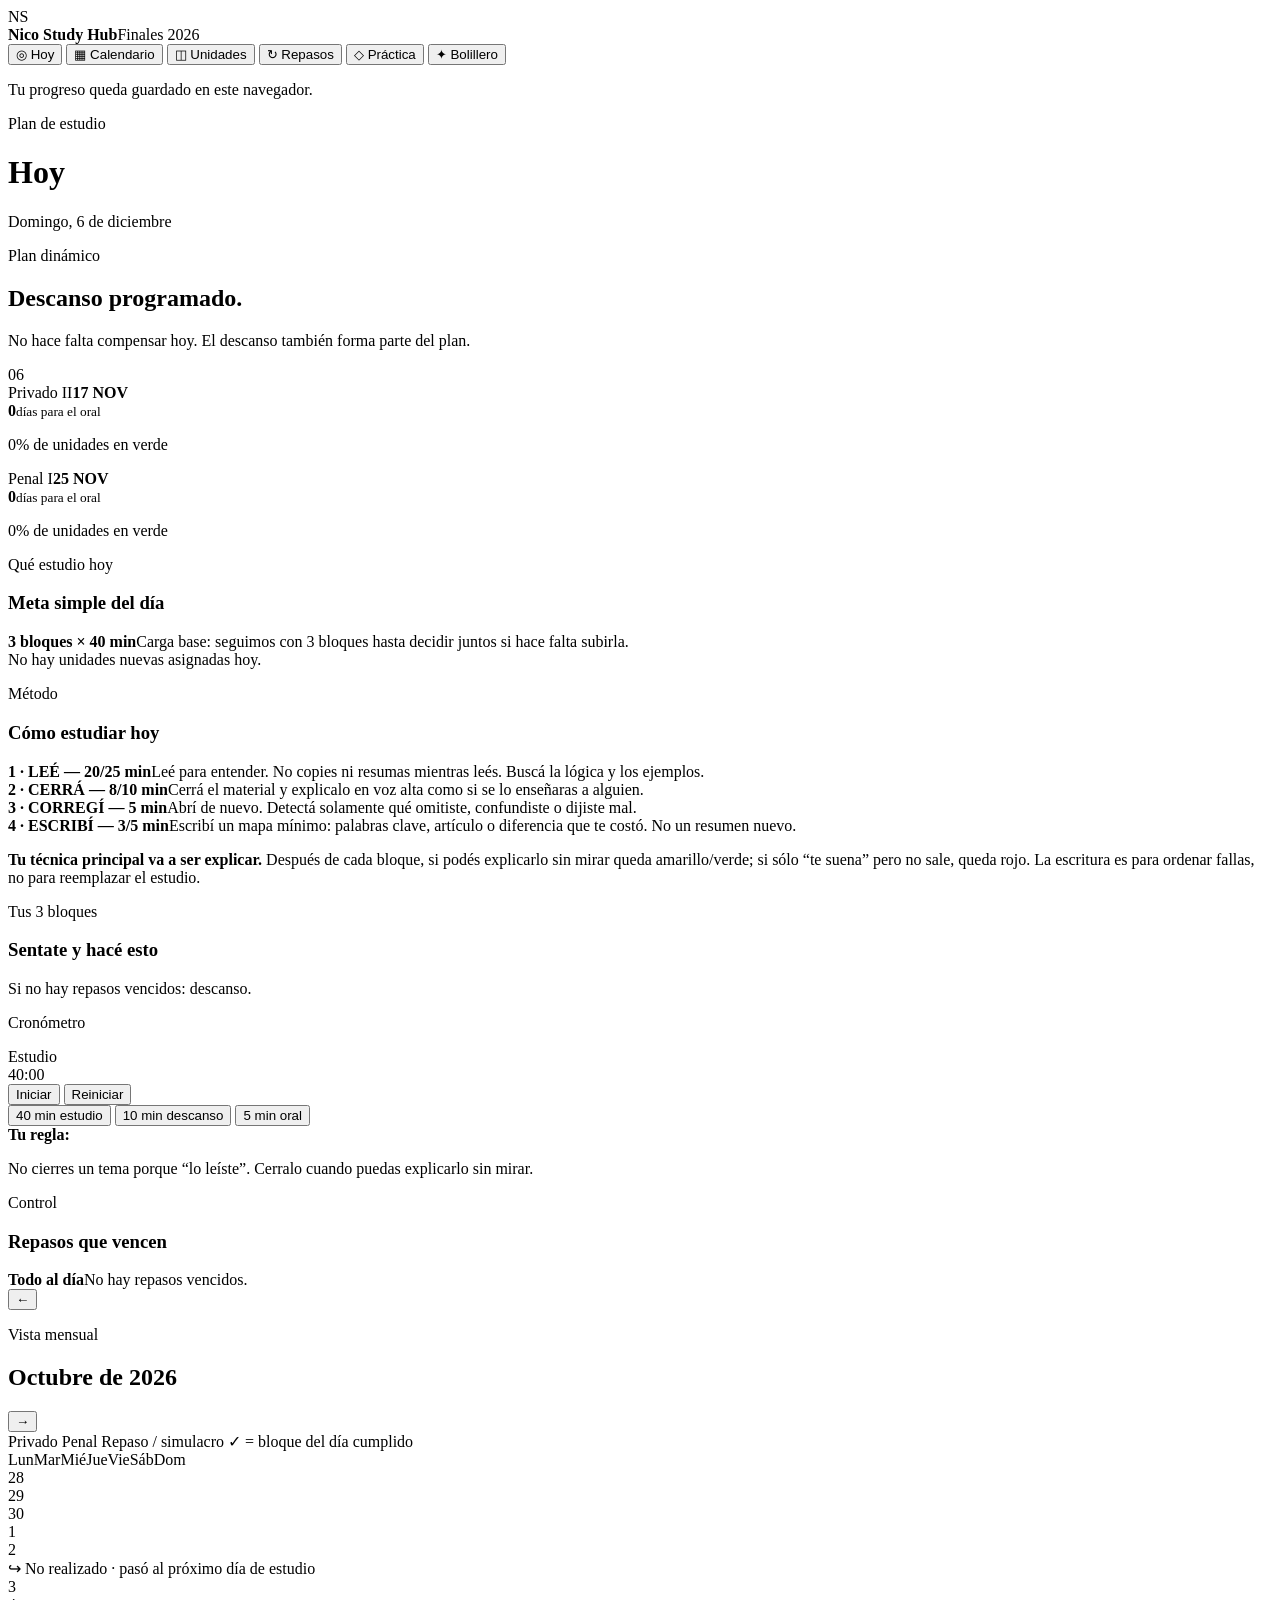
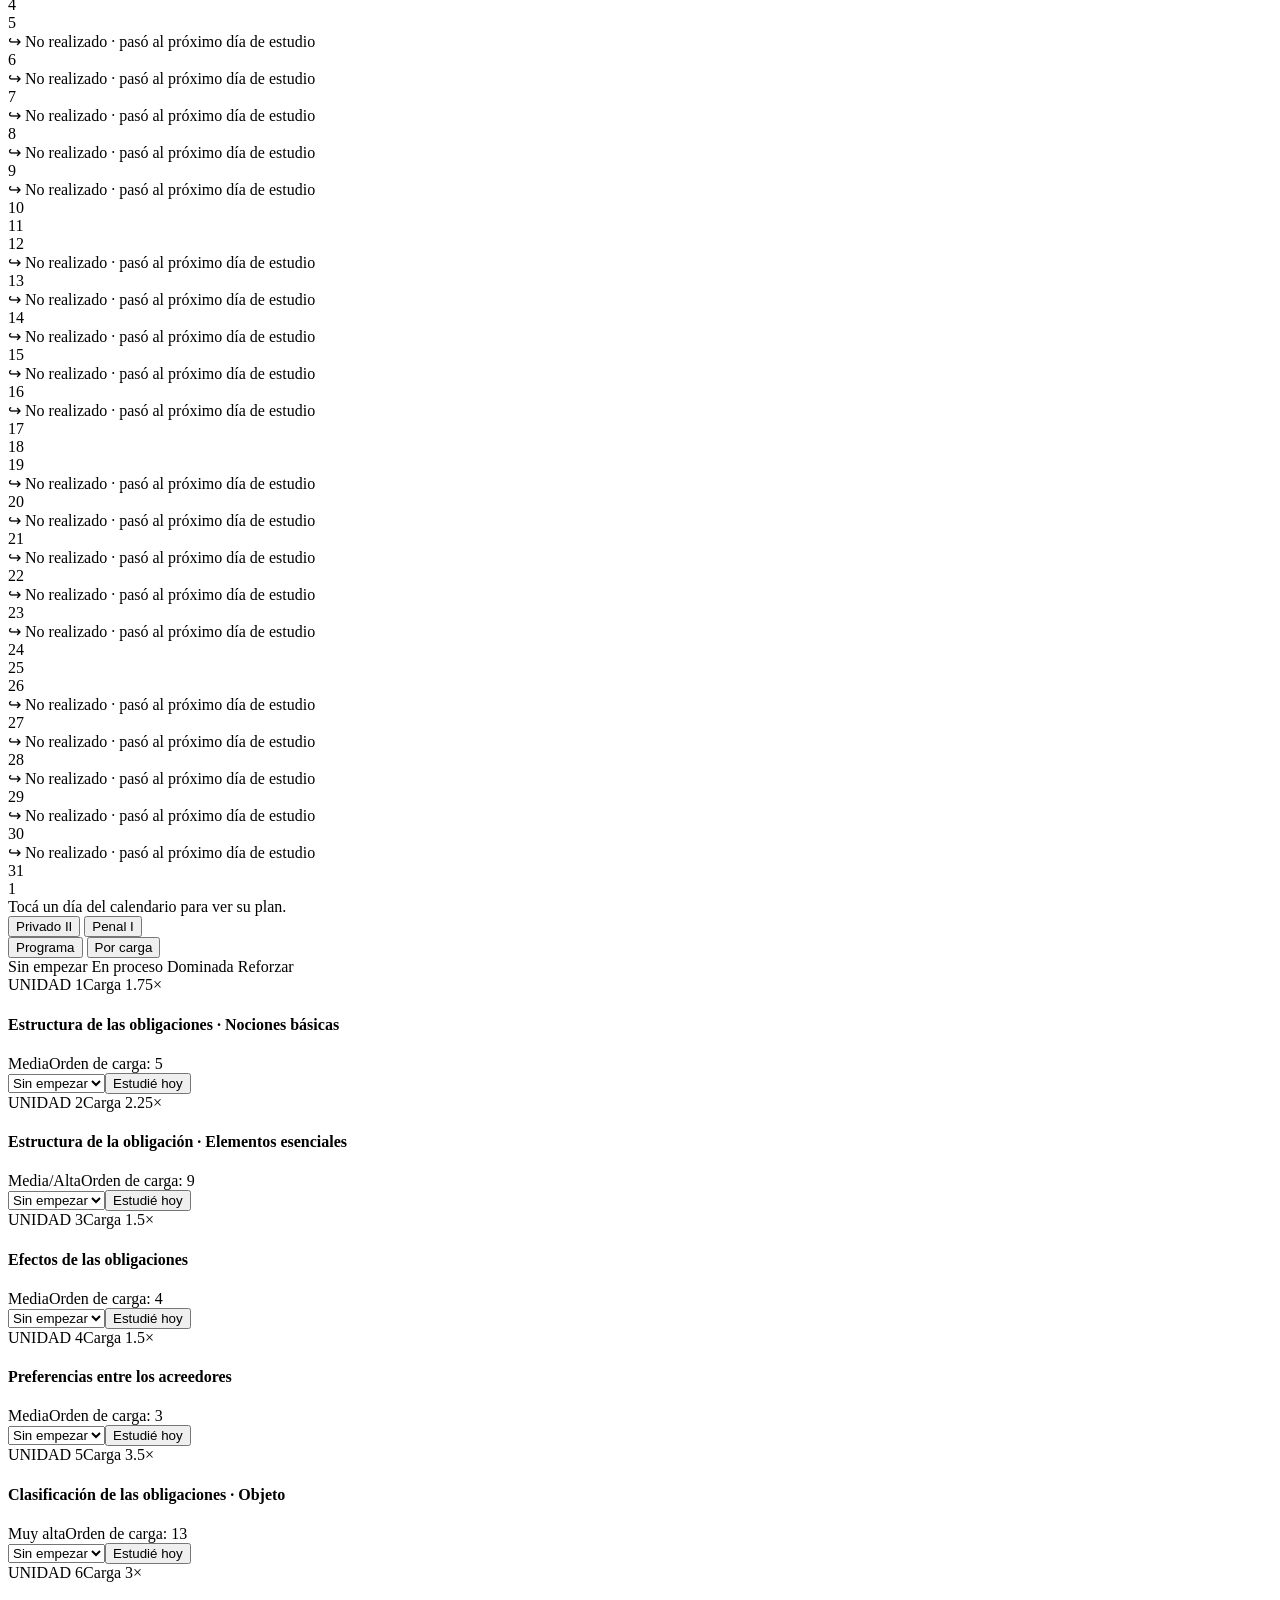
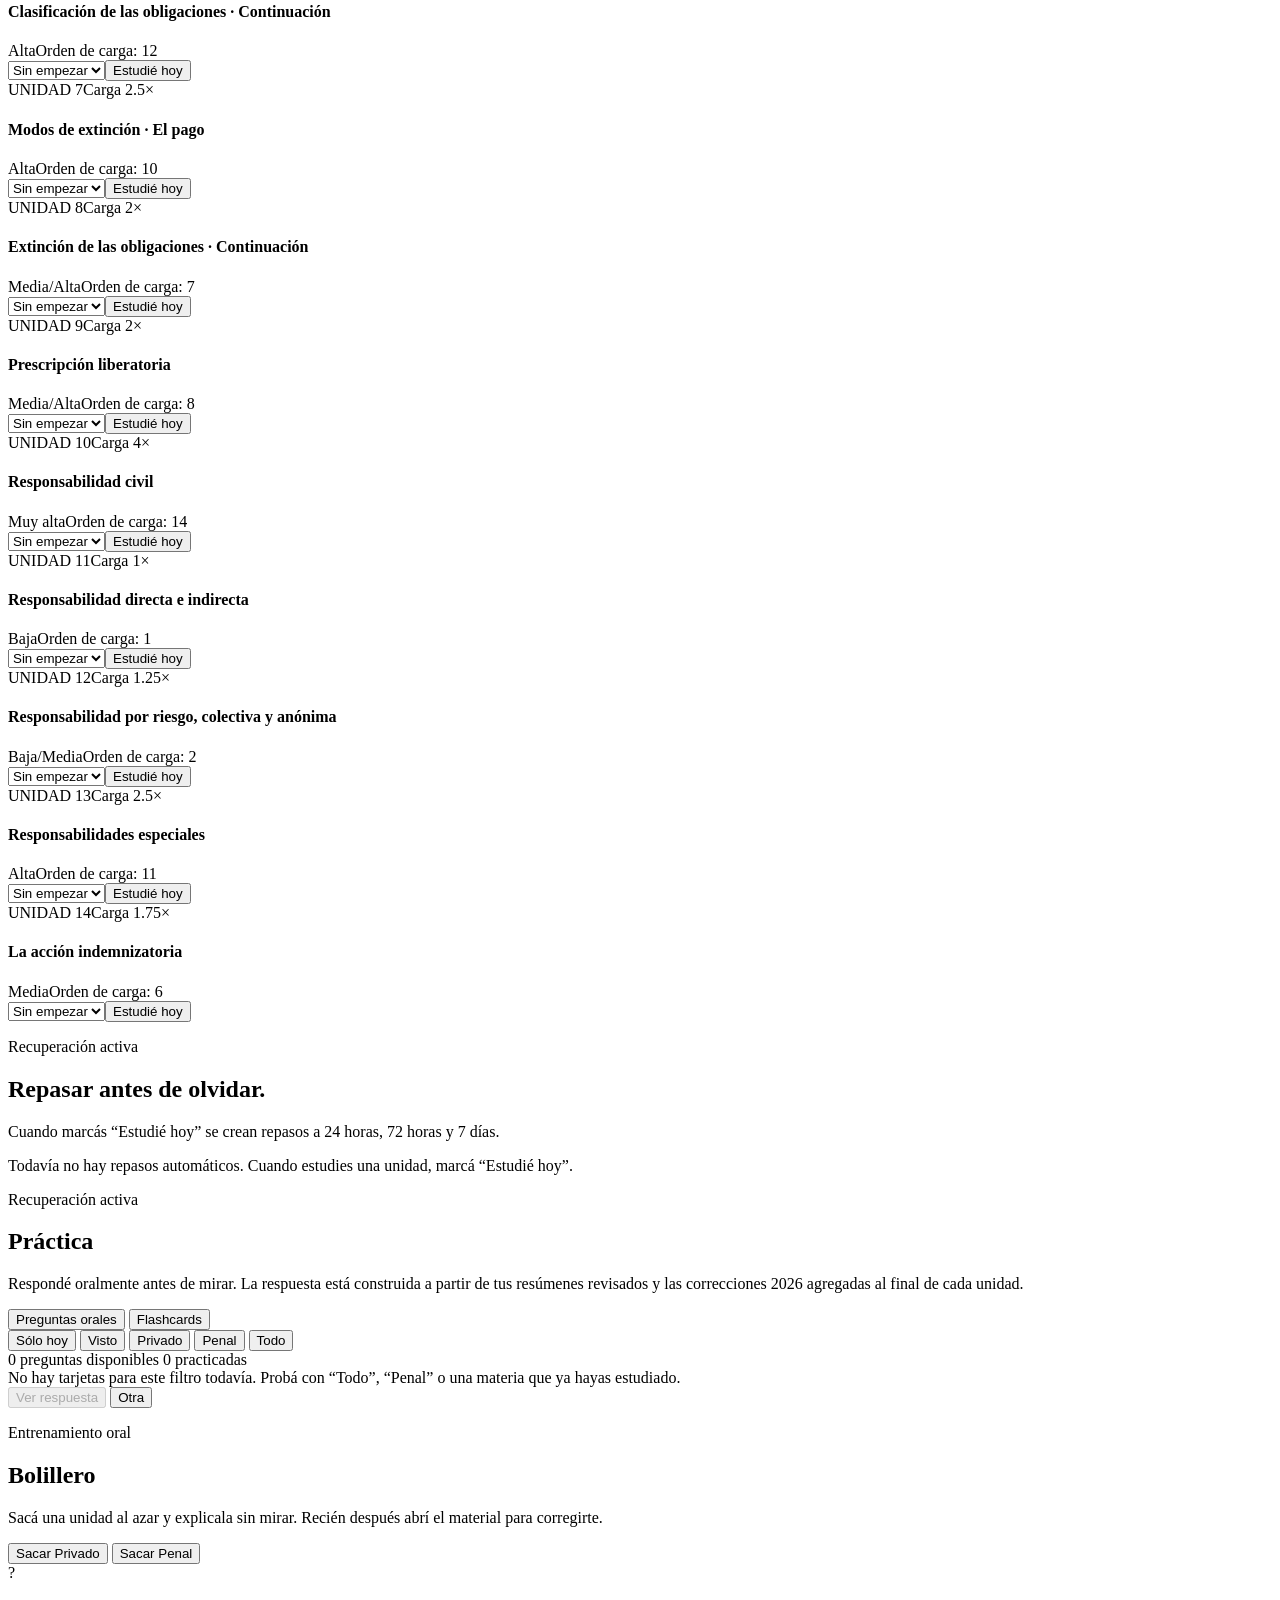
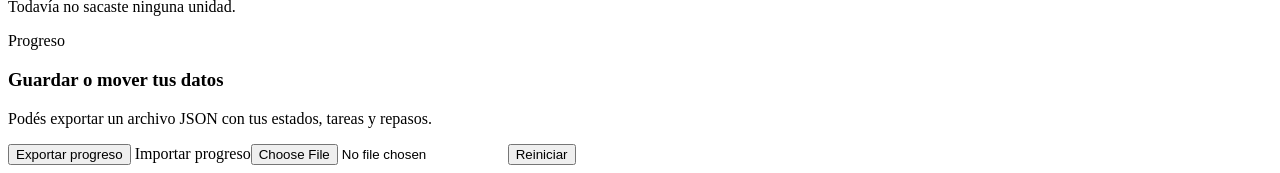
==== estudio/index.html @ b594403c "Forzar carga de la versión corregida del plan de estudio" ====
<!doctype html>
<html lang="es">
<head>
  <meta charset="utf-8">
  <meta name="viewport" content="width=device-width, initial-scale=1">
  <meta name="theme-color" content="#07111f">
  <title>Nico Study Hub · Privado II + Penal</title>
  <link rel="stylesheet" href="styles.css?v=20261005-3">
</head>
<body>
  <div class="app-shell">
    <aside class="sidebar">
      <div class="brand">
        <div class="brand-mark">NS</div>
        <div><strong>Nico Study Hub</strong><span>Finales 2026</span></div>
      </div>

      <nav class="nav">
        <button class="nav-btn active" data-view="hoy">◎ <span>Hoy</span></button>
        <button class="nav-btn" data-view="calendario">▦ <span>Calendario</span></button>
        <button class="nav-btn" data-view="unidades">◫ <span>Unidades</span></button>
        <button class="nav-btn" data-view="repasos">↻ <span>Repasos</span></button>
        <button class="nav-btn" data-view="practica">◇ <span>Práctica</span></button>
        <button class="nav-btn" data-view="simulador">✦ <span>Bolillero</span></button>
      </nav>

      <div class="sidebar-note">
        <span class="dot"></span>
        <p>Tu progreso queda guardado en este navegador.</p>
      </div>
    </aside>

    <main class="main">
      <header class="topbar">
        <div><p class="eyebrow">Plan de estudio</p><h1 id="view-title">Hoy</h1></div>
        <div class="date-chip" id="today-chip"></div>
      </header>

      <section class="view active" id="view-hoy">
        <div class="hero today-hero">
          <div>
            <p class="eyebrow">Plan dinámico</p>
            <h2 id="today-headline">Hoy</h2>
            <p id="today-summary">La página se adapta automáticamente al día.</p>
          </div>
          <div class="hero-badge" id="hero-day">—</div>
        </div>

        <div class="countdown-grid">
          <article class="count-card privado">
            <div class="count-head"><span>Privado II</span><b>17 NOV</b></div>
            <strong id="days-privado">—</strong><small>días para el oral</small>
            <div class="mini-progress"><i id="bar-privado"></i></div>
            <p id="pct-privado">0% de unidades en verde</p>
          </article>
          <article class="count-card penal">
            <div class="count-head"><span>Penal I</span><b>25 NOV</b></div>
            <strong id="days-penal">—</strong><small>días para el oral</small>
            <div class="mini-progress"><i id="bar-penal"></i></div>
            <p id="pct-penal">0% de unidades en verde</p>
          </article>
        </div>

        <div class="today-layout">
          <div>
            <div class="section-head">
              <div><p class="eyebrow">Qué estudio hoy</p><h3>Meta simple del día</h3></div>
            </div>
            <div class="daily-load-banner"><strong id="daily-load-title">3 bloques × 40 min</strong><span id="daily-load-note">Carga base de esta semana. No se aumenta hasta medir cómo te rinde.</span></div>
            <div id="today-targets" class="target-list"></div>

            <div class="section-head compact">
              <div><p class="eyebrow">Método</p><h3>Cómo estudiar hoy</h3></div>
            </div>
            <div id="method-card" class="method-card"></div>

            <div class="section-head compact">
              <div><p class="eyebrow">Tus 3 bloques</p><h3>Sentate y hacé esto</h3></div>
            </div>
            <div id="today-blocks" class="study-blocks"></div>
          </div>

          <aside class="timer-card">
            <p class="eyebrow">Cronómetro</p>
            <div class="timer-mode" id="timer-mode">Estudio</div>
            <div class="timer-display" id="timer-display">40:00</div>
            <div class="timer-progress"><i id="timer-progress"></i></div>
            <div class="timer-controls">
              <button class="primary-btn" id="timer-start">Iniciar</button>
              <button class="ghost-btn" id="timer-reset">Reiniciar</button>
            </div>
            <div class="timer-presets">
              <button data-minutes="40" data-mode="Estudio">40 min estudio</button>
              <button data-minutes="10" data-mode="Descanso">10 min descanso</button>
              <button data-minutes="5" data-mode="Explicación oral">5 min oral</button>
            </div>
            <div class="timer-tip">
              <strong>Tu regla:</strong>
              <p>No cierres un tema porque “lo leíste”. Cerralo cuando puedas explicarlo sin mirar.</p>
            </div>
          </aside>
        </div>

        <div class="section-head compact">
          <div><p class="eyebrow">Control</p><h3>Repasos que vencen</h3></div>
        </div>
        <div id="due-reviews" class="review-strip"></div>
      </section>

      <section class="view" id="view-calendario">
        <div class="calendar-toolbar">
          <button class="ghost-btn" id="prev-month">←</button>
          <div><p class="eyebrow">Vista mensual</p><h2 id="calendar-month">Octubre 2026</h2></div>
          <button class="ghost-btn" id="next-month">→</button>
        </div>

        <div class="calendar-legend">
          <span><i class="legend-pill privado"></i>Privado</span>
          <span><i class="legend-pill penal"></i>Penal</span>
          <span><i class="legend-pill repaso"></i>Repaso / simulacro</span>
          <span>✓ = bloque del día cumplido</span>
        </div>

        <div class="month-calendar">
          <div class="weekdays"><span>Lun</span><span>Mar</span><span>Mié</span><span>Jue</span><span>Vie</span><span>Sáb</span><span>Dom</span></div>
          <div id="calendar-grid" class="calendar-grid"></div>
        </div>

        <div class="calendar-detail" id="calendar-detail">
          <div class="empty">Tocá un día del calendario para ver su plan.</div>
        </div>
      </section>

      <section class="view" id="view-unidades">
        <div class="toolbar">
          <div class="segmented">
            <button class="segment active" data-subject="privado">Privado II</button>
            <button class="segment" data-subject="penal">Penal I</button>
          </div>
          <div class="segmented">
            <button class="segment active" data-sort="programa">Programa</button>
            <button class="segment" data-sort="carga">Por carga</button>
          </div>
        </div>
        <div class="legend">
          <span><i class="status-dot sin"></i>Sin empezar</span>
          <span><i class="status-dot amarillo"></i>En proceso</span>
          <span><i class="status-dot verde"></i>Dominada</span>
          <span><i class="status-dot rojo"></i>Reforzar</span>
        </div>
        <div id="unit-grid" class="unit-grid"></div>
      </section>

      <section class="view" id="view-repasos">
        <div class="hero slim">
          <div>
            <p class="eyebrow">Recuperación activa</p>
            <h2>Repasar antes de olvidar.</h2>
            <p>Cuando marcás “Estudié hoy” se crean repasos a 24 horas, 72 horas y 7 días.</p>
          </div>
        </div>
        <div id="review-list" class="review-list"></div>
      </section>

      <section class="view" id="view-practica">
        <div class="hero slim practice-hero">
          <div>
            <p class="eyebrow">Recuperación activa</p>
            <h2>Práctica</h2>
            <p>Respondé oralmente antes de mirar. La respuesta está construida a partir de tus resúmenes revisados y las correcciones 2026 agregadas al final de cada unidad.</p>
          </div>
        </div>

        <div class="practice-toolbar">
          <div class="segmented">
            <button class="segment active" data-practice-mode="questions">Preguntas orales</button>
            <button class="segment" data-practice-mode="flashcards">Flashcards</button>
          </div>
          <div class="segmented">
            <button class="segment active" data-practice-filter="today">Sólo hoy</button>
            <button class="segment" data-practice-filter="studied">Visto</button>
            <button class="segment" data-practice-filter="privado">Privado</button>
            <button class="segment" data-practice-filter="penal">Penal</button>
            <button class="segment" data-practice-filter="all">Todo</button>
          </div>
        </div>

        <div class="practice-stats">
          <span id="practice-pool-count">— tarjetas disponibles</span>
          <span id="practice-progress-count">0 practicadas</span>
        </div>

        <div class="practice-card" id="practice-card">
          <div class="empty">Cargando práctica…</div>
        </div>

        <div class="practice-actions">
          <button class="primary-btn" id="practice-reveal">Ver respuesta</button>
          <button class="ghost-btn" id="practice-next">Otra</button>
        </div>
      </section>

      <section class="view" id="view-simulador">
        <div class="simulator">
          <p class="eyebrow">Entrenamiento oral</p>
          <h2>Bolillero</h2>
          <p>Sacá una unidad al azar y explicala sin mirar. Recién después abrí el material para corregirte.</p>
          <div class="sim-actions">
            <button class="primary-btn" id="spin-privado">Sacar Privado</button>
            <button class="primary-btn penal-btn" id="spin-penal">Sacar Penal</button>
          </div>
          <div class="ball-result" id="ball-result"><span>?</span><p>Todavía no sacaste ninguna unidad.</p></div>
        </div>

        <div class="backup-card">
          <div><p class="eyebrow">Progreso</p><h3>Guardar o mover tus datos</h3><p>Podés exportar un archivo JSON con tus estados, tareas y repasos.</p></div>
          <div class="backup-actions">
            <button class="ghost-btn" id="export-data">Exportar progreso</button>
            <label class="ghost-btn file-label">Importar progreso<input type="file" id="import-data" accept=".json"></label>
            <button class="danger-btn" id="reset-data">Reiniciar</button>
          </div>
        </div>
      </section>
    </main>
  </div>
  <script src="practice-data.js?v=20261005-3"></script>
  <script src="app.js?v=20261005-3"></script>
</body>
</html>
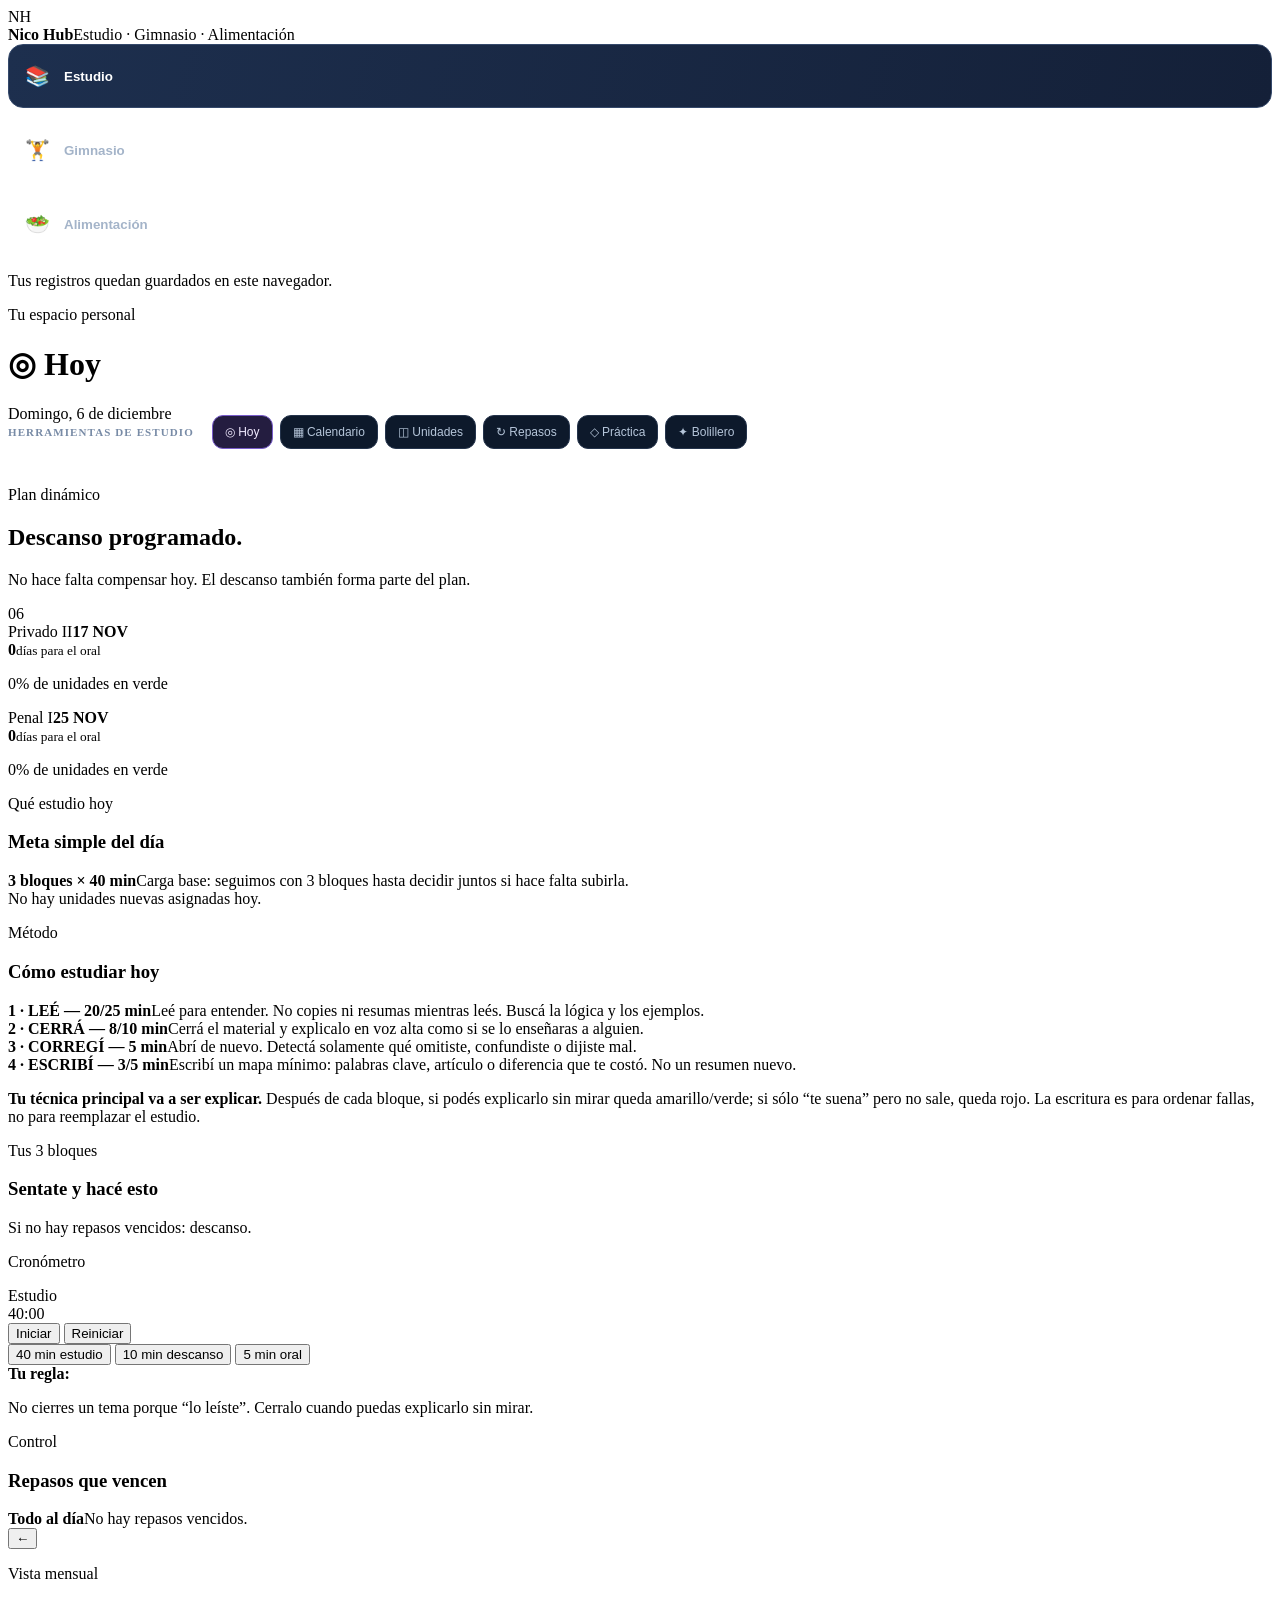
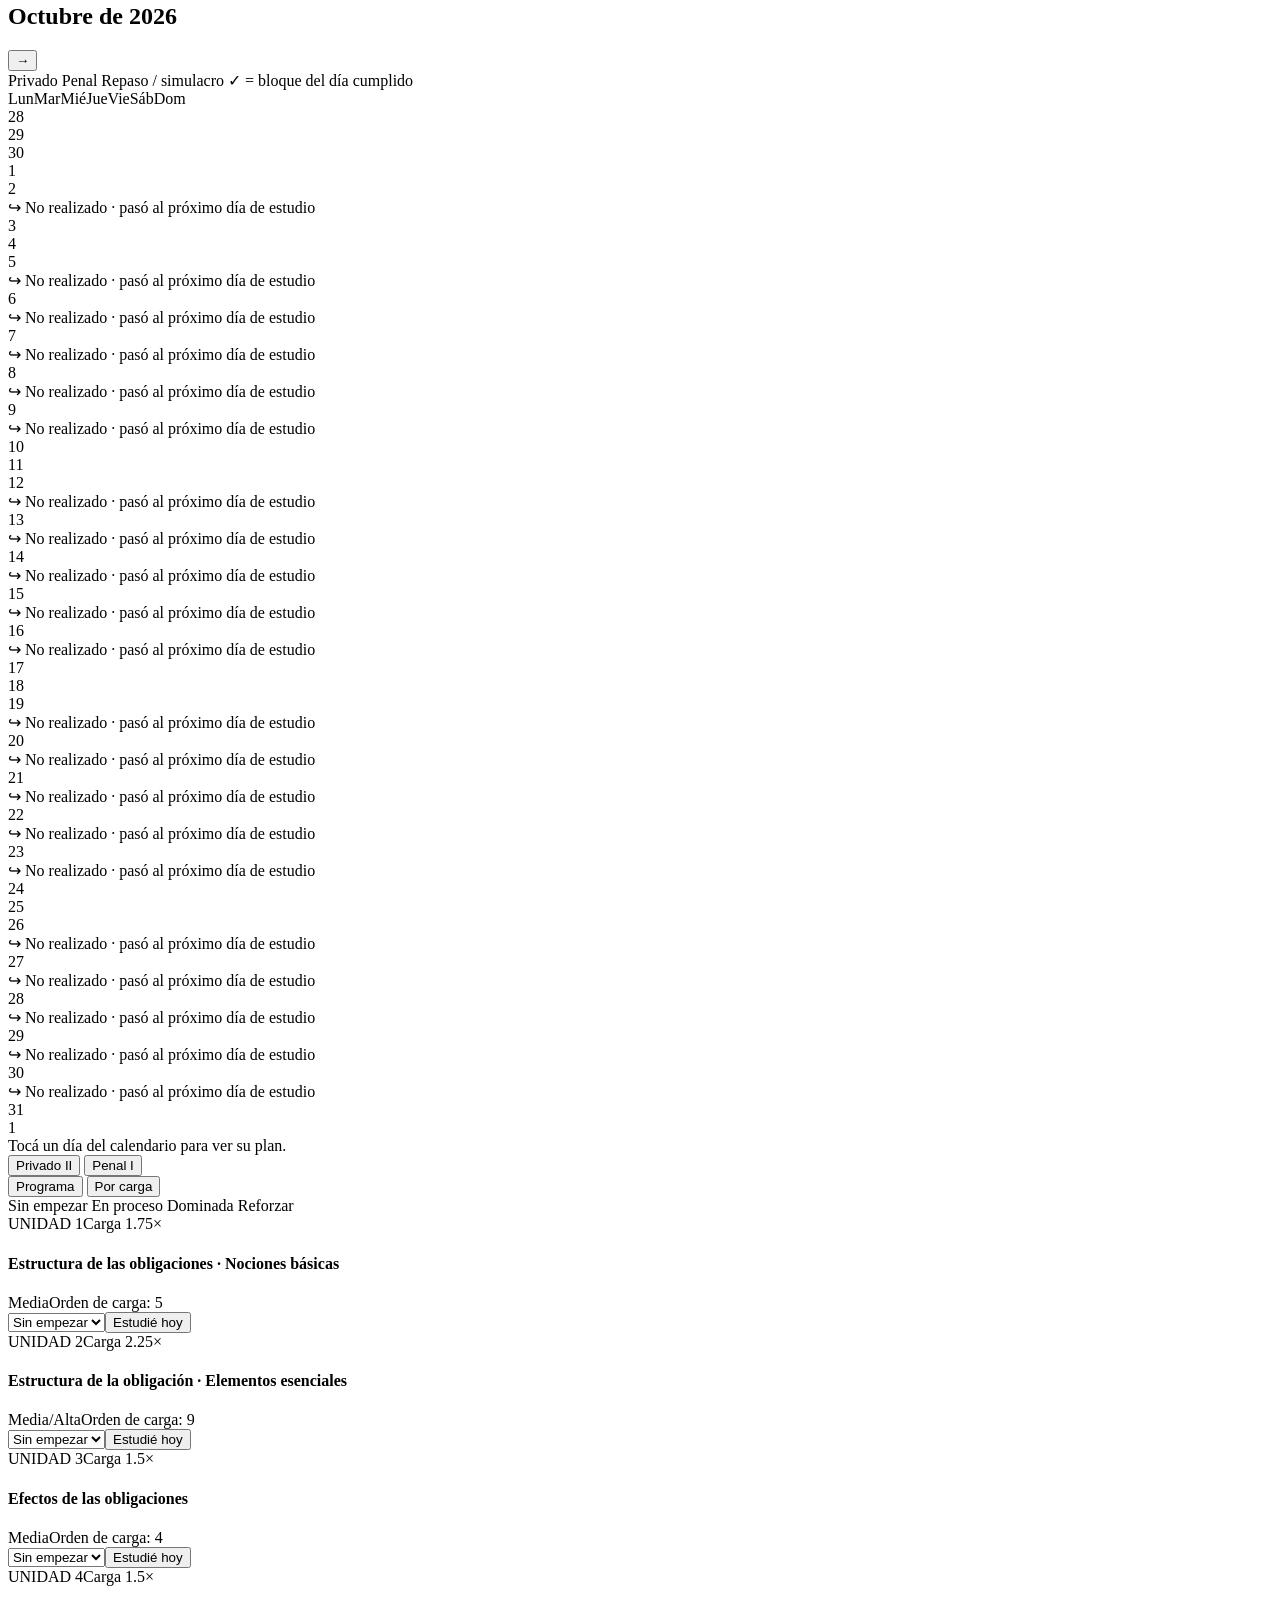
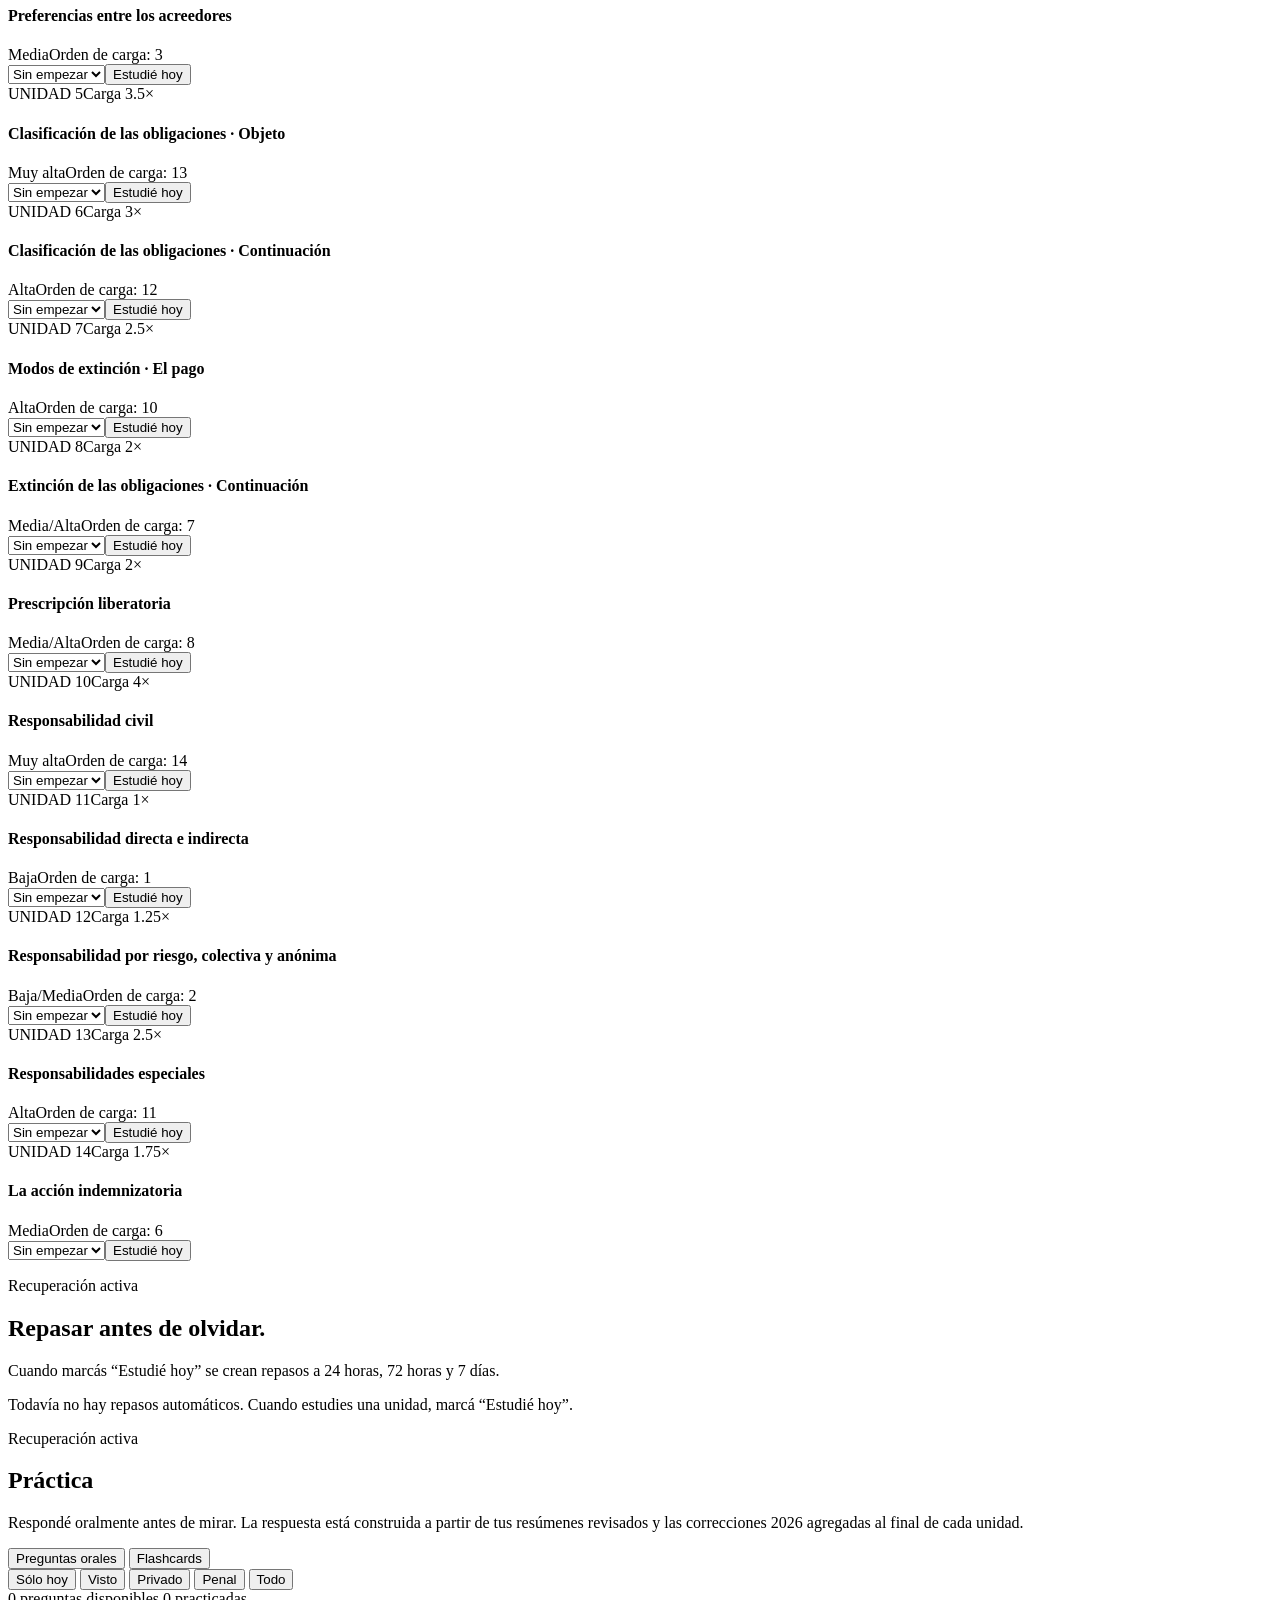
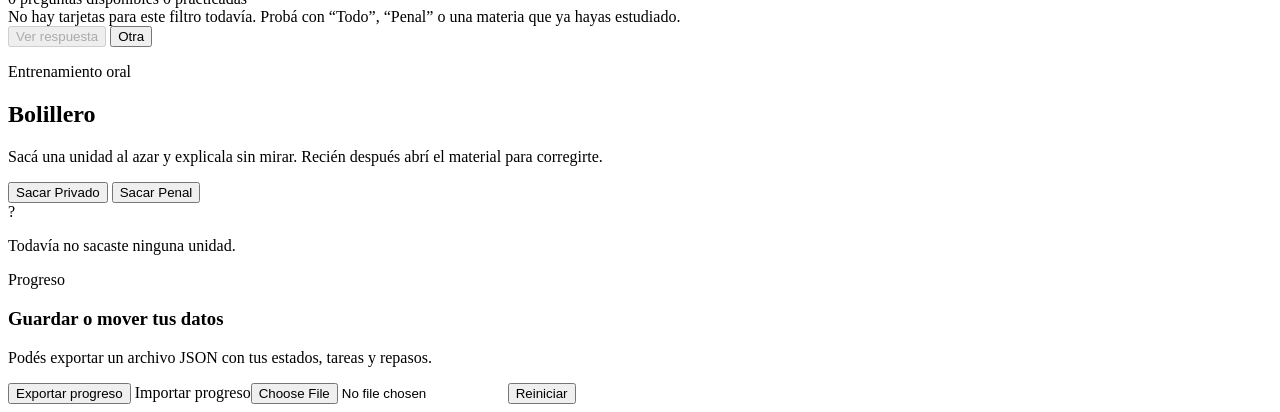
==== commit 257b2522: "Reorganize Nico Hub into Estudio, Gimnasio y Alimentacion" ====
--- a/estudio/index.html
+++ b/estudio/index.html
@@ -4,37 +4,48 @@
   <meta charset="utf-8">
   <meta name="viewport" content="width=device-width, initial-scale=1">
   <meta name="theme-color" content="#07111f">
-  <title>Nico Study Hub · Privado II + Penal</title>
-  <link rel="stylesheet" href="styles.css?v=20261005-3">
+  <title>Nico Hub · Estudio, gimnasio y alimentación</title>
+  <link rel="stylesheet" href="styles.css?v=20261123-1">
+  <link rel="stylesheet" href="lifestyle.css?v=20261123-1">
 </head>
 <body>
   <div class="app-shell">
     <aside class="sidebar">
       <div class="brand">
-        <div class="brand-mark">NS</div>
-        <div><strong>Nico Study Hub</strong><span>Finales 2026</span></div>
+        <div class="brand-mark">NH</div>
+        <div><strong>Nico Hub</strong><span>Estudio · Gimnasio · Alimentación</span></div>
       </div>
 
-      <nav class="nav">
+      <nav class="nav main-sections" aria-label="Áreas principales" role="tablist">
+        <button type="button" class="main-tab active" data-area="estudio" role="tab" aria-controls="study-workspace" aria-selected="true"><span class="main-tab-icon">📚</span><span>Estudio</span></button>
+        <button type="button" class="main-tab" data-area="gimnasio" role="tab" aria-controls="area-gimnasio" aria-selected="false"><span class="main-tab-icon">🏋️</span><span>Gimnasio</span></button>
+        <button type="button" class="main-tab" data-area="alimentacion" role="tab" aria-controls="area-alimentacion" aria-selected="false"><span class="main-tab-icon">🥗</span><span>Alimentación</span></button>
+      </nav>
+
+      <div class="sidebar-note">
+        <span class="dot"></span>
+        <p>Tus registros quedan guardados en este navegador.</p>
+      </div>
+    </aside>
+
+    <main class="main">
+      <header class="topbar">
+        <div><p class="eyebrow">Tu espacio personal</p><h1 id="view-title">Hoy</h1></div>
+        <div class="date-chip" id="today-chip"></div>
+      </header>
+      <div class="study-tools" id="study-tools">
+        <span class="study-tools-caption">Herramientas de estudio</span>
+        <nav class="study-nav" aria-label="Herramientas de estudio">
+
         <button class="nav-btn active" data-view="hoy">◎ <span>Hoy</span></button>
         <button class="nav-btn" data-view="calendario">▦ <span>Calendario</span></button>
         <button class="nav-btn" data-view="unidades">◫ <span>Unidades</span></button>
         <button class="nav-btn" data-view="repasos">↻ <span>Repasos</span></button>
         <button class="nav-btn" data-view="practica">◇ <span>Práctica</span></button>
         <button class="nav-btn" data-view="simulador">✦ <span>Bolillero</span></button>
-      </nav>
-
-      <div class="sidebar-note">
-        <span class="dot"></span>
-        <p>Tu progreso queda guardado en este navegador.</p>
+        </nav>
       </div>
-    </aside>
-
-    <main class="main">
-      <header class="topbar">
-        <div><p class="eyebrow">Plan de estudio</p><h1 id="view-title">Hoy</h1></div>
-        <div class="date-chip" id="today-chip"></div>
-      </header>
+      <div id="study-workspace">
 
       <section class="view active" id="view-hoy">
         <div class="hero today-hero">
@@ -221,9 +232,73 @@
           </div>
         </div>
       </section>
+
+      </div><!-- Fin de las herramientas de estudio existentes -->
+      <section class="hub-area" id="area-gimnasio" hidden aria-labelledby="gym-title">
+        <div class="hub-hero">
+          <div><p class="eyebrow">Tu entrenamiento</p><h2 id="gym-title">Gimnasio, sin vueltas.</h2>
+            <p>Registrá ejercicios, consultá tus cargas y seguí tu avance. Sin rutinas impuestas: armamos la tuya cuando definamos tus objetivos.</p></div>
+          <div class="hub-stat" id="gym-total-sessions">0 días registrados</div>
+        </div>
+        <div class="hub-grid">
+          <article class="hub-card">
+            <h3>Registrar ejercicio</h3><p class="hub-muted">Guardá lo que hiciste en cada sesión.</p>
+            <form class="hub-form" id="workout-form">
+              <div class="hub-field"><label for="workout-date">Fecha</label><input type="date" id="workout-date" required></div>
+              <div class="hub-field"><label for="workout-group">Tipo de entrenamiento</label>
+                <select id="workout-group"><option>Tren superior</option><option>Tren inferior</option><option>Full body</option><option>Cardio</option><option>Movilidad</option><option>Otro</option></select></div>
+              <div class="hub-field"><label for="workout-name">Ejercicio</label><input type="text" id="workout-name" maxlength="90" placeholder="Ej.: press de banca" required></div>
+              <div class="hub-form-row">
+                <div class="hub-field"><label for="workout-sets">Series</label><input type="number" id="workout-sets" min="1" max="30" value="3" required></div>
+                <div class="hub-field"><label for="workout-reps">Repeticiones</label><input type="text" id="workout-reps" maxlength="25" placeholder="8-12" required></div>
+                <div class="hub-field"><label for="workout-weight">Peso (kg)</label><input type="number" id="workout-weight" min="0" max="9999" step="0.5" placeholder="Opcional"></div>
+              </div>
+              <button type="submit" class="hub-submit">+ Guardar ejercicio</button>
+            </form>
+          </article>
+          <article class="hub-card">
+            <div class="hub-card-top"><h3 id="gym-day-label">Sesión de hoy</h3><span class="hub-pill" id="gym-day-count">0 ejercicios</span></div>
+            <p class="hub-muted">Elegí la fecha a la izquierda para ver la sesión correspondiente.</p>
+            <div id="gym-session-list" class="hub-list"></div>
+          </article>
+        </div>
+        <article class="hub-card"><h3>Actividad reciente</h3><div class="hub-history" id="gym-history"></div></article>
+      </section>
+      <section class="hub-area" id="area-alimentacion" hidden aria-labelledby="food-title">
+        <div class="hub-hero food">
+          <div><p class="eyebrow">Tus hábitos</p><h2 id="food-title">Alimentación, simple.</h2>
+            <p>Llevá un registro flexible de tus comidas y tu hidratación, sin calorías ni metas impuestas.</p></div>
+          <div class="hub-stat" id="food-total-days">0 días con comidas registradas</div>
+        </div>
+        <div class="hub-grid">
+          <article class="hub-card">
+            <h3>Registrar comida</h3><p class="hub-muted">Anotá lo que comiste, con tus propias palabras.</p>
+            <form class="hub-form" id="food-form">
+              <div class="hub-field"><label for="food-date">Fecha</label><input type="date" id="food-date" required></div>
+              <div class="hub-field"><label for="meal-type">Momento del día</label>
+                <select id="meal-type"><option>Desayuno</option><option>Almuerzo</option><option>Merienda</option><option>Cena</option><option>Colación</option></select></div>
+              <div class="hub-field"><label for="meal-detail">¿Qué comiste?</label>
+                <textarea id="meal-detail" maxlength="600" placeholder="Ej.: arroz con pollo y ensalada" required></textarea></div>
+              <button class="hub-submit" type="submit">+ Guardar comida</button>
+            </form>
+          </article>
+          <article class="hub-card">
+            <div class="hub-card-top"><h3 id="food-day-label">Hoy</h3><span class="hub-pill" id="food-day-count">0 registros</span></div>
+            <div class="hub-water">
+              <div><h4>Agua</h4><p>Vasos registrados en este día</p></div>
+              <div class="hub-stepper"><button id="water-less" type="button" aria-label="Restar un vaso">−</button>
+                <strong id="water-count" aria-live="polite">0</strong>
+                <button id="water-more" type="button" aria-label="Sumar un vaso">+</button></div>
+            </div>
+            <div id="meal-list" class="hub-list"></div>
+          </article>
+        </div>
+        <p class="hub-muted" id="hub-storage-note">Los registros de Gimnasio y Alimentación se guardan en este navegador, separados de tu progreso de Estudio.</p>
+      </section>
     </main>
   </div>
-  <script src="practice-data.js?v=20261005-3"></script>
-  <script src="app.js?v=20261005-3"></script>
+  <script src="practice-data.js?v=20261123-1"></script>
+  <script src="app.js?v=20261123-1"></script>
+  <script src="lifestyle.js?v=20261123-1"></script>
 </body>
 </html>
--- a/estudio/lifestyle.css
+++ b/estudio/lifestyle.css
@@ -0,0 +1,69 @@
+/* Nico Hub: tres espacios principales, conservando los estilos de estudio */
+#study-workspace[hidden],#study-tools[hidden],.hub-area[hidden]{display:none!important}
+.main-sections{display:grid;gap:10px}
+.main-tab{appearance:none;border:1px solid transparent;border-radius:15px;padding:16px 13px;display:flex;align-items:center;gap:12px;background:transparent;color:#a4b4c9;font-weight:800;text-align:left;transition:background .18s,border-color .18s,transform .18s}
+.main-tab:hover{background:#122238;color:#fff;transform:translateX(2px)}
+.main-tab.active{background:linear-gradient(105deg,#1d2f4e,#142038);border-color:#35496b;color:#fff}
+.main-tab-icon{display:grid;place-items:center;font-size:20px;width:30px;height:30px}
+.study-tools{display:flex;align-items:center;gap:18px;margin:-8px 0 22px;padding-bottom:15px;border-bottom:1px solid var(--line)}
+.study-tools-caption{font-size:11px;text-transform:uppercase;letter-spacing:.1em;color:#788ba6;white-space:nowrap;font-weight:850}
+.study-nav{display:flex;flex-wrap:wrap;gap:7px}
+.study-nav .nav-btn{font-size:12px;padding:9px 12px;border:1px solid #25344c;border-radius:11px;gap:7px;background:#0d192b;color:#b5c5d9}
+.study-nav .nav-btn.active{border-color:#785cca;background:#241d40;color:#f1ebff}
+.study-nav .nav-btn:hover{background:#172840}
+.hub-area{display:block;animation:fade .25s ease}
+.hub-hero{padding:32px;border:1px solid var(--line);border-radius:24px;display:flex;align-items:center;justify-content:space-between;gap:25px;min-height:200px;margin-bottom:22px;background:linear-gradient(125deg,rgba(45,148,142,.17),rgba(14,27,47,.5)),var(--panel)}
+.hub-hero.food{background:linear-gradient(125deg,rgba(230,169,94,.13),rgba(14,27,47,.5)),var(--panel)}
+.hub-hero h2{font-size:32px;margin:5px 0 12px}
+.hub-hero p:not(.eyebrow){color:#aebed3;max-width:570px;line-height:1.6;margin:0}
+.hub-stat{border:1px solid #35536a;padding:14px 17px;border-radius:14px;color:#dcecf5;white-space:nowrap;font-size:12px;font-weight:800;background:#0b1b2a}
+.hub-grid{display:grid;grid-template-columns:minmax(0,1.05fr) minmax(0,1fr);gap:18px;margin-bottom:18px}
+.hub-card{border:1px solid var(--line);border-radius:20px;background:var(--panel);padding:24px;min-width:0}
+.hub-card h3{margin:0 0 9px;font-size:19px}
+.hub-muted{color:var(--muted);line-height:1.55;font-size:13px}
+.hub-form{display:grid;gap:14px;margin-top:20px}
+.hub-field{display:grid;gap:7px;min-width:0}
+.hub-field label{font-size:12px;font-weight:800;color:#c4d2e6}
+.hub-field input,.hub-field select,.hub-field textarea{width:100%;border:1px solid #34465f;border-radius:11px;background:#0a1525;color:var(--text);padding:12px 13px;outline:none;font-size:14px;min-width:0}
+.hub-field input:focus,.hub-field select:focus,.hub-field textarea:focus{border-color:#8b8df0;box-shadow:0 0 0 3px rgba(139,141,240,.12)}
+.hub-field textarea{min-height:102px;resize:vertical;font-family:inherit}
+.hub-form-row{display:grid;grid-template-columns:repeat(3,minmax(0,1fr));gap:10px}
+.hub-submit{border:0;border-radius:11px;background:#5d8af3;color:#fff;font-weight:850;padding:12px 16px}
+.hub-submit:hover{background:#7299f3}
+.hub-list{display:grid;gap:9px;margin-top:18px}
+.hub-record{display:flex;justify-content:space-between;gap:10px;align-items:center;border:1px solid #26374e;border-radius:12px;background:#0c192a;padding:13px}
+.record-main{display:grid;gap:4px;min-width:0}
+.record-main strong{font-size:14px;overflow-wrap:anywhere}
+.record-main span{font-size:12px;color:#a9bed3;overflow-wrap:anywhere;line-height:1.45}
+.record-delete{border:1px solid #544049;color:#f0a0aa;border-radius:9px;background:rgba(190,65,83,.08);font-size:11px;font-weight:800;padding:8px}
+.record-delete:hover{background:rgba(190,65,83,.18)}
+.hub-empty{border:1px dashed #34465e;border-radius:12px;padding:25px;color:#91a4bd;font-size:13px;line-height:1.5;text-align:center}
+.hub-card-top{display:flex;justify-content:space-between;align-items:center;gap:10px}
+.hub-pill{font-size:11px;font-weight:800;background:#15283b;color:#9eb9d1;padding:7px 10px;border-radius:99px;white-space:nowrap}
+.hub-history{display:grid;gap:0;margin-top:12px}
+.hub-history-item{display:grid;grid-template-columns:100px 1fr auto;gap:8px;align-items:center;padding:11px 0;border-bottom:1px solid #22344b;font-size:13px}
+.hub-history-item span,.hub-history-item small{color:var(--muted);font-size:12px}
+.hub-water{display:flex;align-items:center;justify-content:space-between;gap:14px;border:1px solid #2a4258;border-radius:14px;padding:16px;margin:17px 0;background:rgba(63,135,198,.06)}
+.hub-water h4{margin:0 0 5px;font-size:15px}.hub-water p{margin:0;color:var(--muted);font-size:12px}
+.hub-stepper{display:flex;align-items:center;gap:12px}
+.hub-stepper strong{font-size:22px;min-width:26px;text-align:center}
+.hub-stepper button{border:1px solid #43617b;background:#172e46;color:#fff;width:35px;height:35px;border-radius:10px;font-size:21px}
+.hub-stepper button:disabled{opacity:.3;cursor:not-allowed}
+@media(max-width:1050px){.study-tools{align-items:flex-start;flex-direction:column;gap:10px}.hub-grid{grid-template-columns:1fr}}
+@media(max-width:760px){
+ .sidebar{justify-content:space-between;gap:10px}
+ .main-sections{display:flex;gap:5px;overflow:auto;max-width:min(100%,450px)}
+ .main-tab{padding:9px 10px;gap:6px;font-size:11px;white-space:nowrap}
+ .main-tab-icon{font-size:17px;width:20px;height:20px}
+ .study-tools{margin:0 0 18px;padding:0 0 12px}
+ .study-nav{display:flex;flex-wrap:nowrap;overflow-x:auto;max-width:100%;width:100%;padding-bottom:4px}
+ .study-nav .nav-btn{flex:0 0 auto}
+ .study-nav .nav-btn span{display:inline}
+ .hub-hero{padding:23px;min-height:0;flex-direction:column;align-items:flex-start}
+ .hub-hero h2{font-size:26px}
+ .hub-card{padding:19px}
+ .hub-form-row{grid-template-columns:repeat(2,minmax(0,1fr))}
+ .hub-history-item{grid-template-columns:75px 1fr}
+ .hub-history-item small{grid-column:2}
+}
+@media(max-width:420px){.brand strong{font-size:12px}.main-tab{font-size:10px;padding:8px 7px}.main-tab-icon{font-size:15px;width:17px}}
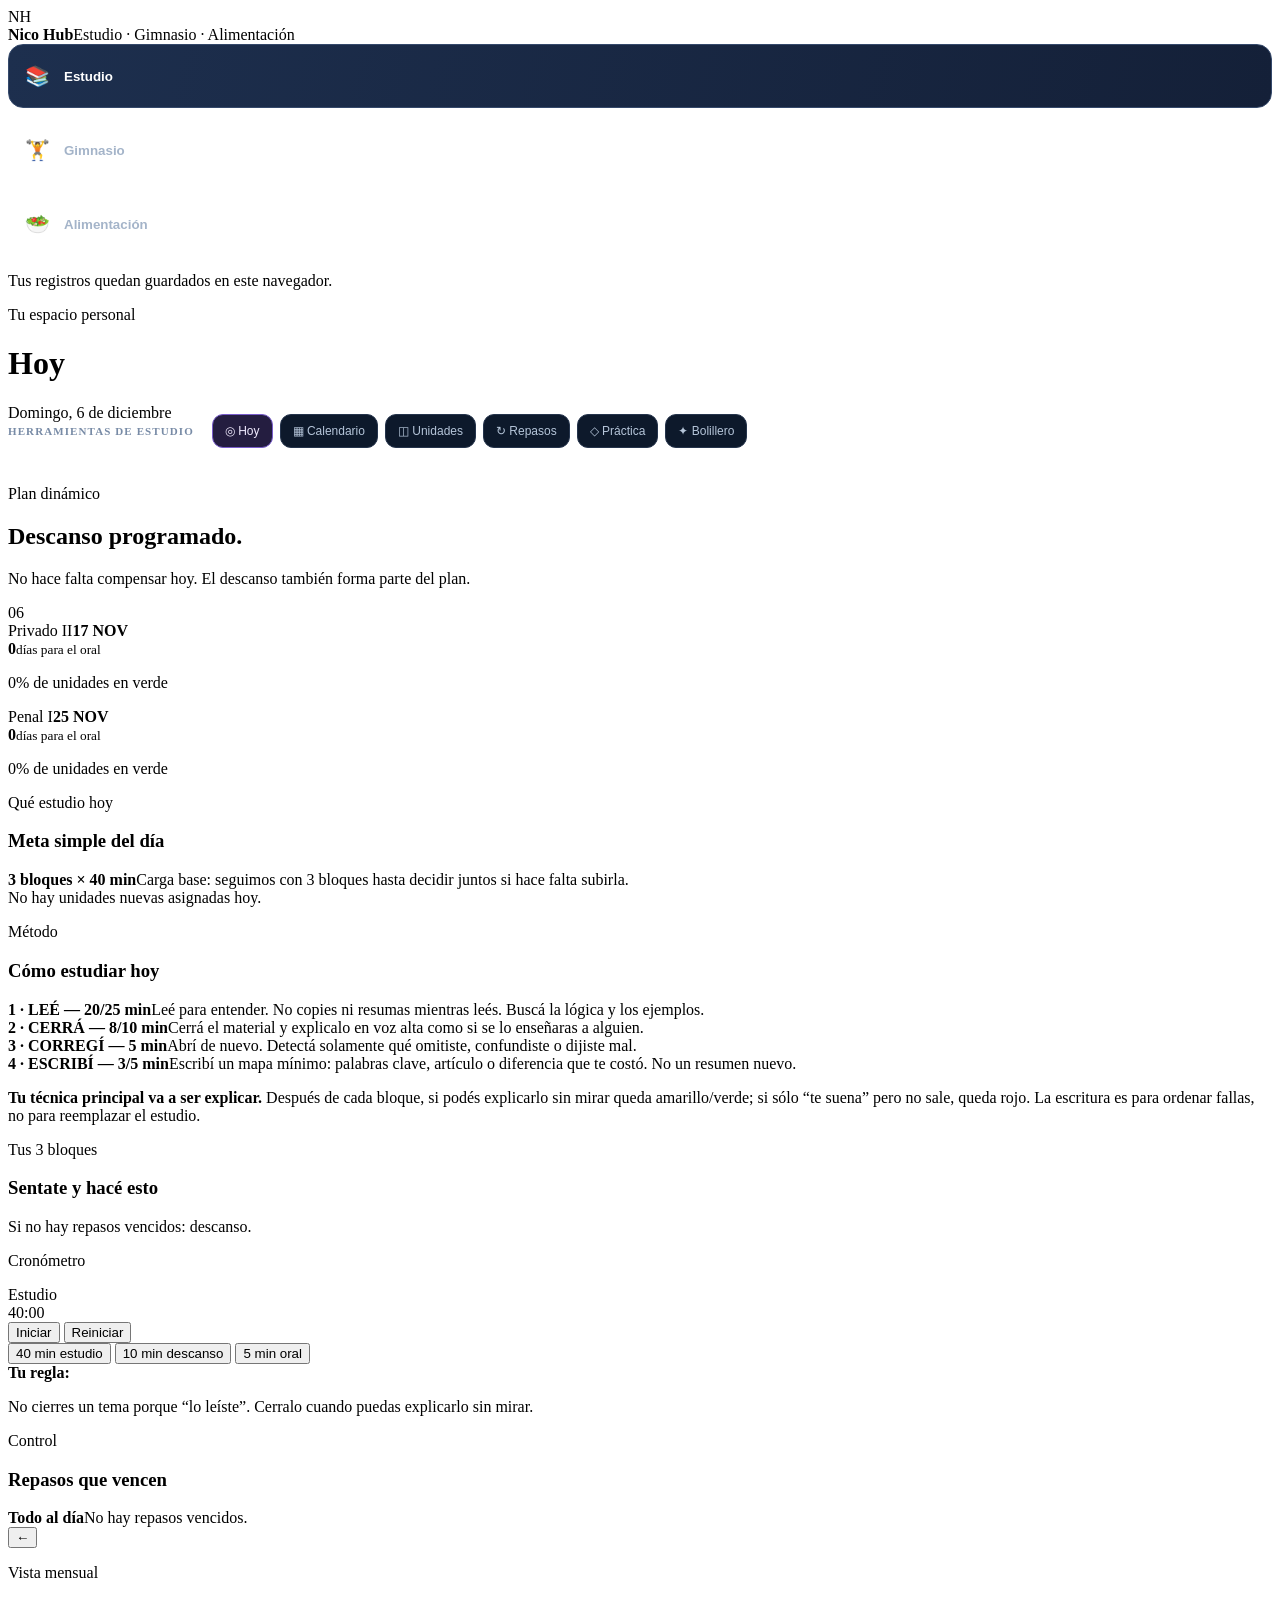
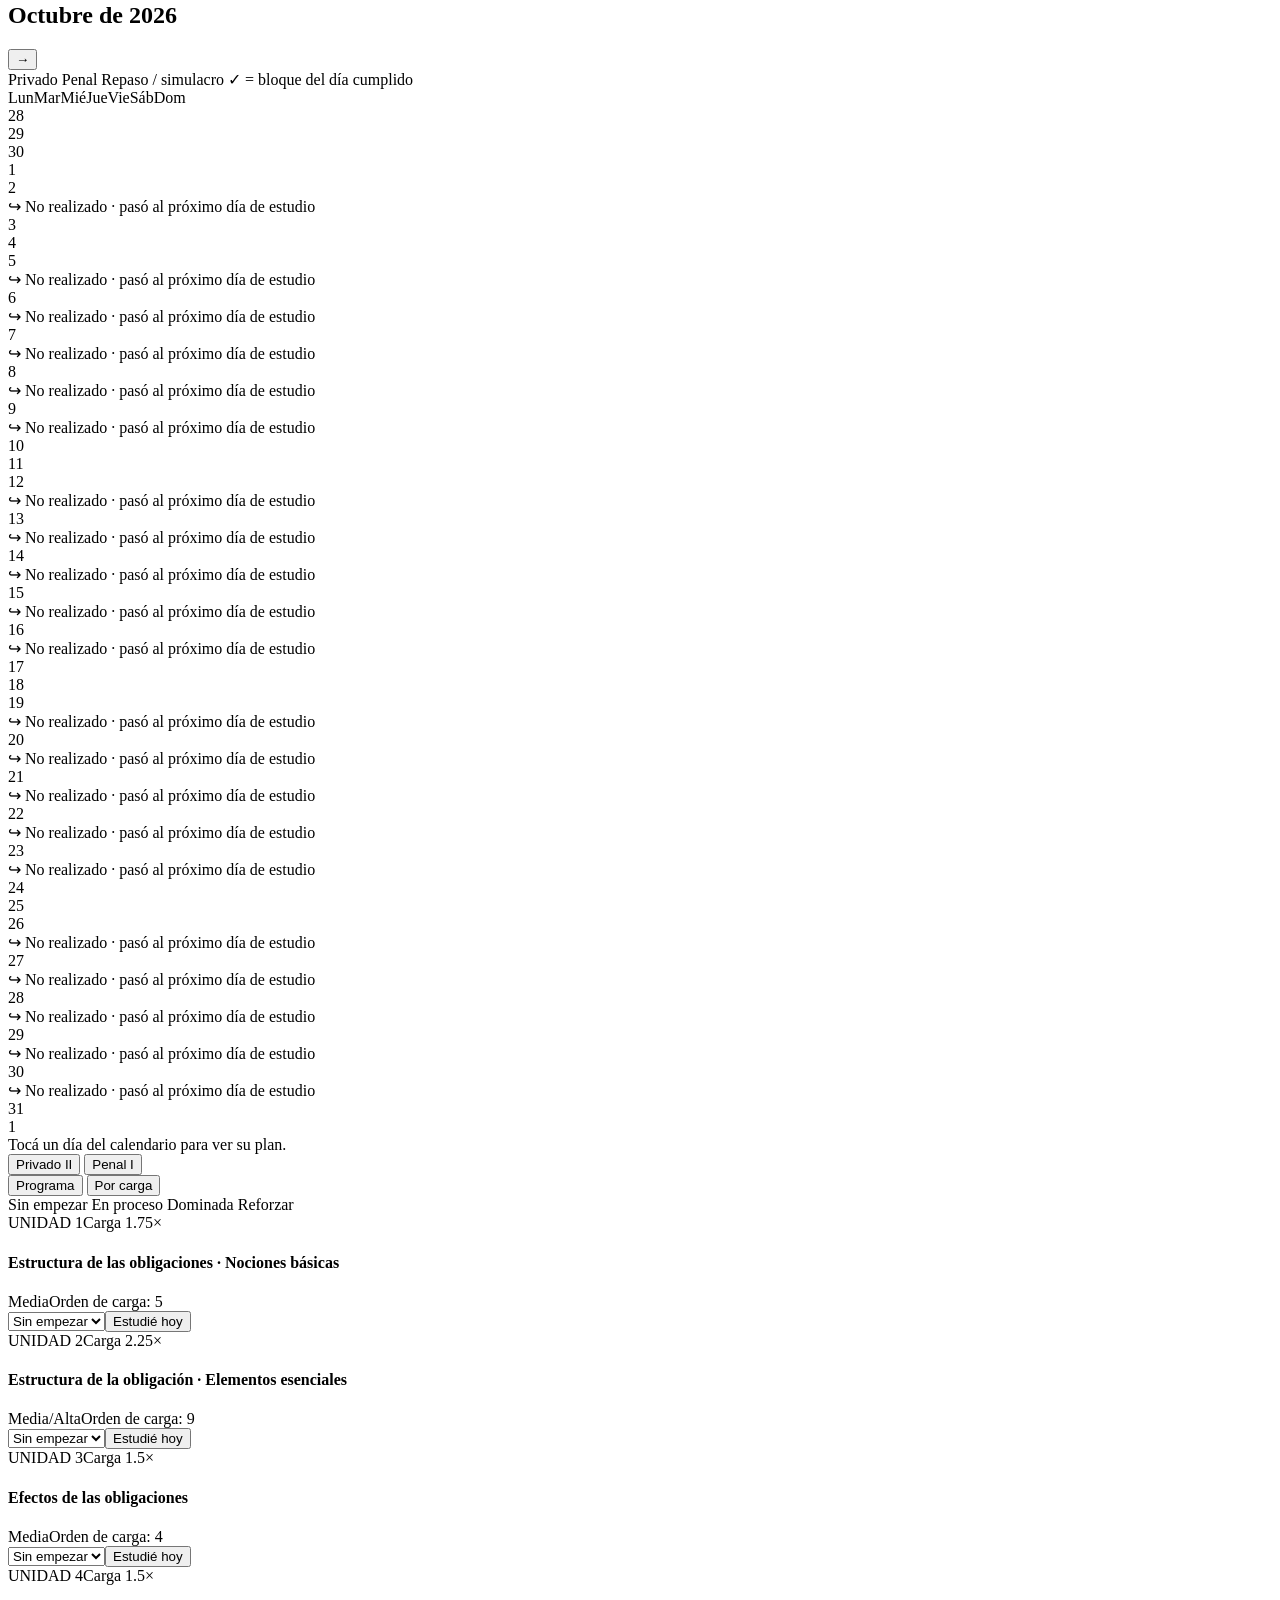
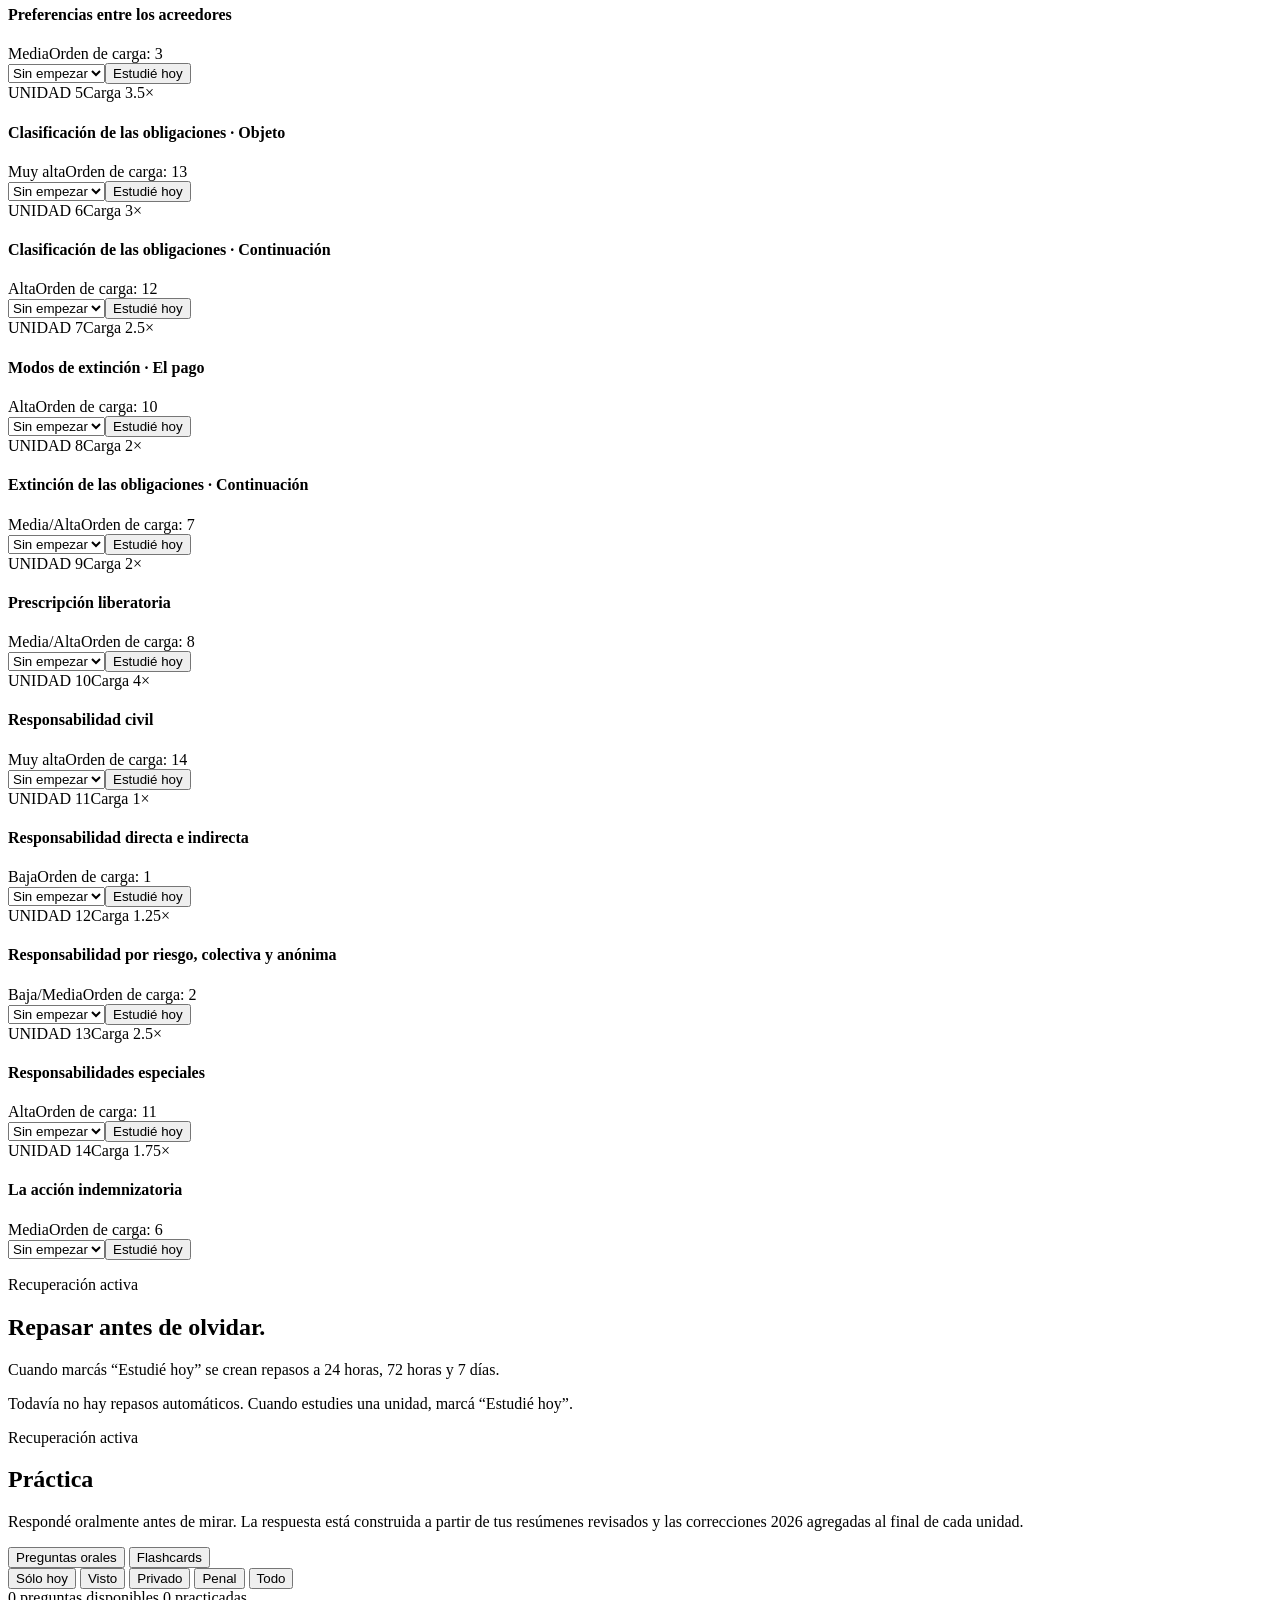
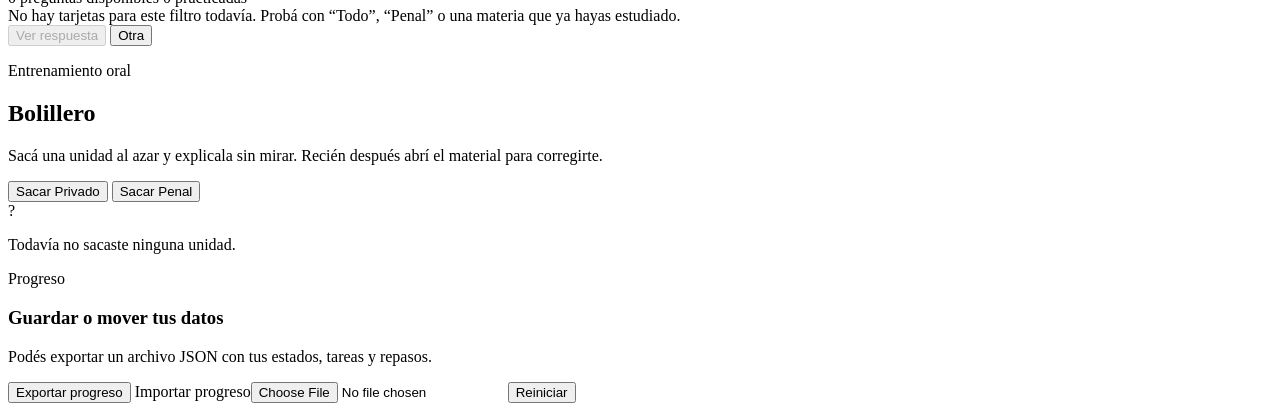
==== commit 60810c38: "Replace gym exercise entry with monthly attendance calendar" ====
--- a/estudio/index.html
+++ b/estudio/index.html
@@ -6,7 +6,7 @@
   <meta name="theme-color" content="#07111f">
   <title>Nico Hub · Estudio, gimnasio y alimentación</title>
   <link rel="stylesheet" href="styles.css?v=20261123-1">
-  <link rel="stylesheet" href="lifestyle.css?v=20261123-1">
+  <link rel="stylesheet" href="lifestyle.css?v=20261123-2">
 </head>
 <body>
   <div class="app-shell">
@@ -236,33 +236,64 @@
       </div><!-- Fin de las herramientas de estudio existentes -->
       <section class="hub-area" id="area-gimnasio" hidden aria-labelledby="gym-title">
         <div class="hub-hero">
-          <div><p class="eyebrow">Tu entrenamiento</p><h2 id="gym-title">Gimnasio, sin vueltas.</h2>
-            <p>Registrá ejercicios, consultá tus cargas y seguí tu avance. Sin rutinas impuestas: armamos la tuya cuando definamos tus objetivos.</p></div>
-          <div class="hub-stat" id="gym-total-sessions">0 días registrados</div>
-        </div>
-        <div class="hub-grid">
-          <article class="hub-card">
-            <h3>Registrar ejercicio</h3><p class="hub-muted">Guardá lo que hiciste en cada sesión.</p>
-            <form class="hub-form" id="workout-form">
-              <div class="hub-field"><label for="workout-date">Fecha</label><input type="date" id="workout-date" required></div>
-              <div class="hub-field"><label for="workout-group">Tipo de entrenamiento</label>
-                <select id="workout-group"><option>Tren superior</option><option>Tren inferior</option><option>Full body</option><option>Cardio</option><option>Movilidad</option><option>Otro</option></select></div>
-              <div class="hub-field"><label for="workout-name">Ejercicio</label><input type="text" id="workout-name" maxlength="90" placeholder="Ej.: press de banca" required></div>
-              <div class="hub-form-row">
-                <div class="hub-field"><label for="workout-sets">Series</label><input type="number" id="workout-sets" min="1" max="30" value="3" required></div>
-                <div class="hub-field"><label for="workout-reps">Repeticiones</label><input type="text" id="workout-reps" maxlength="25" placeholder="8-12" required></div>
-                <div class="hub-field"><label for="workout-weight">Peso (kg)</label><input type="number" id="workout-weight" min="0" max="9999" step="0.5" placeholder="Opcional"></div>
+          <div>
+            <p class="eyebrow">Seguimiento personal</p>
+            <h2 id="gym-title">Tu constancia, de un vistazo.</h2>
+            <p>Marcá si fuiste al gimnasio y, cuando quieras, valorá cómo te fue del 1 al 10. Cada día queda reflejado en el calendario.</p>
+          </div>
+          <div class="hub-stat" id="gym-total-sessions">0 días asistidos</div>
+        </div>
+
+        <div class="hub-gym-stats" aria-label="Resumen del mes">
+          <article class="hub-gym-stat"><span class="gym-stat-dot attended"></span><span>Fui</span><strong id="gym-month-attended">0</strong><small>días este mes</small></article>
+          <article class="hub-gym-stat"><span class="gym-stat-dot missed"></span><span>No fui</span><strong id="gym-month-missed">0</strong><small>días este mes</small></article>
+          <article class="hub-gym-stat"><span class="gym-stat-dot neutral"></span><span>Nota media</span><strong id="gym-month-rating">—</strong><small>sobre 10</small></article>
+        </div>
+
+        <div class="hub-gym-layout">
+          <article class="hub-card hub-calendar-card">
+            <div class="hub-calendar-heading">
+              <div><p class="eyebrow">Registro mensual</p><h3 id="gym-month-title">Calendario</h3></div>
+              <div class="hub-month-actions">
+                <button type="button" class="hub-month-btn" id="gym-month-prev" aria-label="Mes anterior">←</button>
+                <button type="button" class="hub-month-btn" id="gym-month-today">Hoy</button>
+                <button type="button" class="hub-month-btn" id="gym-month-next" aria-label="Mes siguiente">→</button>
               </div>
-              <button type="submit" class="hub-submit">+ Guardar ejercicio</button>
+            </div>
+            <div class="hub-calendar-weekdays" aria-hidden="true"><span>Lun</span><span>Mar</span><span>Mié</span><span>Jue</span><span>Vie</span><span>Sáb</span><span>Dom</span></div>
+            <div id="gym-calendar-grid" class="hub-calendar-grid" aria-label="Calendario de asistencia"></div>
+            <div class="hub-calendar-legend"><span><i class="gym-stat-dot attended"></i>Fui</span><span><i class="gym-stat-dot missed"></i>No fui</span><span><i class="gym-stat-dot neutral"></i>Sin registrar</span></div>
+            <p class="hub-muted gym-calendar-hint">Elegí un día para registrar o modificar tu asistencia. Los días sin marcar quedan neutros.</p>
+          </article>
+
+          <article class="hub-card gym-day-card">
+            <p class="eyebrow">Registro del día</p>
+            <h3 id="gym-day-label">Hoy</h3>
+            <p class="hub-muted">¿Fuiste al gimnasio este día?</p>
+            <form id="gym-attendance-form" class="hub-form">
+              <div class="gym-status-options" role="radiogroup" aria-label="Asistencia">
+                <label class="gym-status-choice went"><input type="radio" name="gym-attendance" value="fui"><span>✓ Fui</span></label>
+                <label class="gym-status-choice missed"><input type="radio" name="gym-attendance" value="no-fui"><span>✕ No fui</span></label>
+                <label class="gym-status-choice clear"><input type="radio" name="gym-attendance" value="" checked><span>Sin registrar</span></label>
+              </div>
+              <div class="hub-field" id="gym-rating-wrap">
+                <label for="gym-rating">¿Cómo te fue? (1 al 10)</label>
+                <select id="gym-rating">
+                  <option value="">Elegí una nota (opcional)</option>
+                  <option value="1">1</option><option value="2">2</option><option value="3">3</option><option value="4">4</option><option value="5">5</option>
+                  <option value="6">6</option><option value="7">7</option><option value="8">8</option><option value="9">9</option><option value="10">10</option>
+                </select>
+              </div>
+              <div class="hub-field">
+                <label for="gym-comment">Comentario del día (opcional)</label>
+                <textarea id="gym-comment" maxlength="500" placeholder="Ej.: Tuve mucha energía, terminé cansado, me sentí bien..."></textarea>
+              </div>
+              <button type="submit" class="hub-submit">Guardar día</button>
+              <p class="hub-save-message" id="gym-save-message" role="status" aria-live="polite"></p>
             </form>
           </article>
-          <article class="hub-card">
-            <div class="hub-card-top"><h3 id="gym-day-label">Sesión de hoy</h3><span class="hub-pill" id="gym-day-count">0 ejercicios</span></div>
-            <p class="hub-muted">Elegí la fecha a la izquierda para ver la sesión correspondiente.</p>
-            <div id="gym-session-list" class="hub-list"></div>
-          </article>
-        </div>
-        <article class="hub-card"><h3>Actividad reciente</h3><div class="hub-history" id="gym-history"></div></article>
+        </div>
+        <p class="hub-muted">El registro queda guardado en este navegador. Faltar no se registra automáticamente: solo los días que marques en rojo cuentan como «No fui».</p>
       </section>
       <section class="hub-area" id="area-alimentacion" hidden aria-labelledby="food-title">
         <div class="hub-hero food">
@@ -299,6 +330,6 @@
   </div>
   <script src="practice-data.js?v=20261123-1"></script>
   <script src="app.js?v=20261123-1"></script>
-  <script src="lifestyle.js?v=20261123-1"></script>
+  <script src="lifestyle.js?v=20261123-2"></script>
 </body>
 </html>
